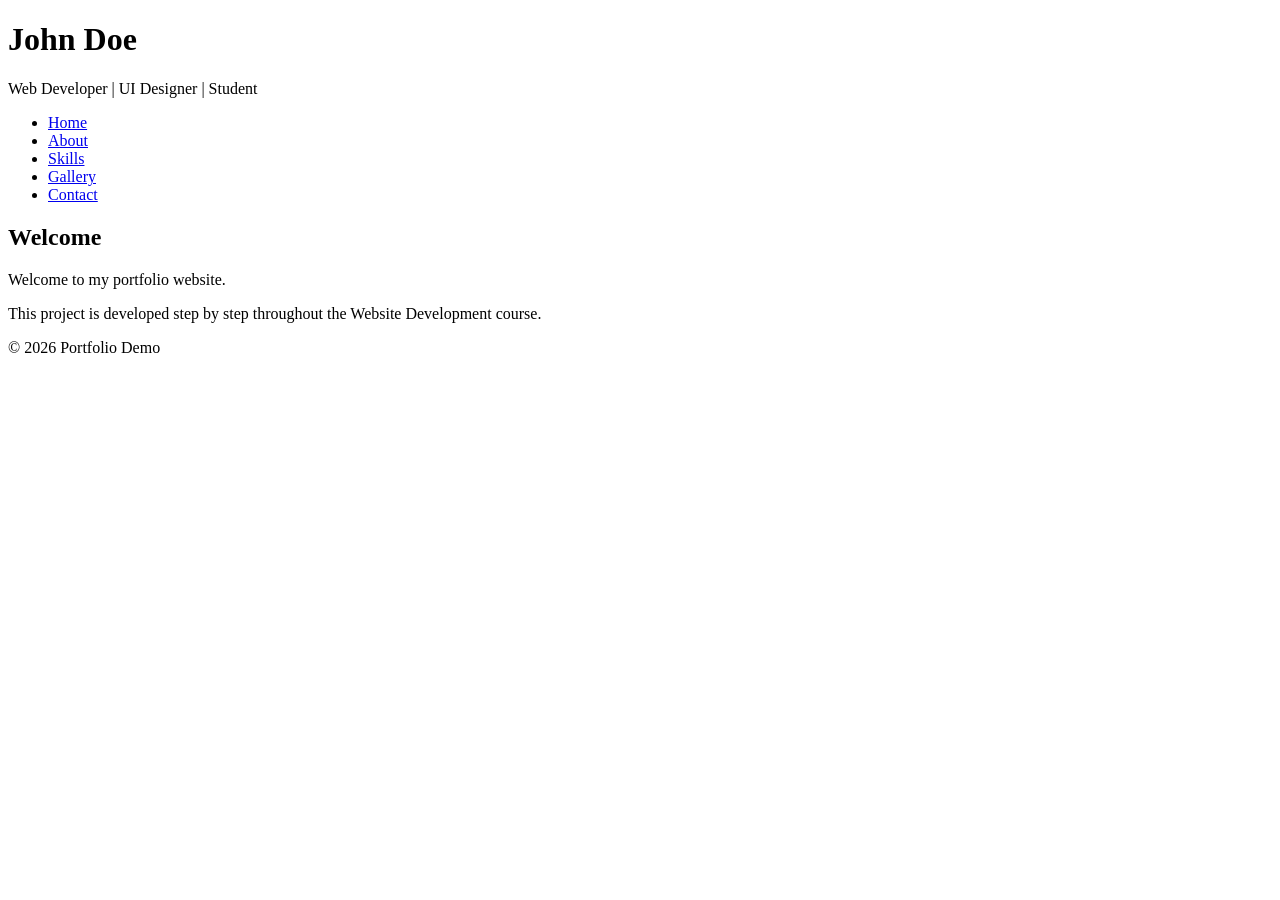
==== about.html @ aa5aa1f5 "add" ====
<!DOCTYPE html>
<html lang="en">

<head>
    <meta charset="UTF-8">
    <meta name="viewport" content="width=device-width, initial-scale=1.0">

    <title>Portfolio Demo</title>

    <link rel="stylesheet" href="css/style.css">
    <link rel="stylesheet" href="css/responsive.css">
</head>

<body>

    <!-- ================= HEADER ================= -->

    <header>

        <h1>John Doe</h1>

        <p>Web Developer | UI Designer | Student</p>

    </header>

    <!-- ================= NAVIGATION ================= -->

    <nav>

        <ul>

            <li><a href="index.html">Home</a></li>

            <li><a href="about.html">About</a></li>

            <li><a href="skills.html">Skills</a></li>

            <li><a href="gallery.html">Gallery</a></li>

            <li><a href="contact.html">Contact</a></li>

        </ul>

    </nav>

    <!-- ================= MAIN ================= -->

    <main>

        <section>

            <h2>Welcome</h2>

            <p>

                Welcome to my portfolio website.

            </p>

            <p>

                This project is developed step by step throughout the Website Development course.

            </p>

        </section>

    </main>

    <!-- ================= FOOTER ================= -->

    <footer>

        <p>

            © 2026 Portfolio Demo

        </p>

    </footer>

    <script src="js/script.js"></script>

</body>

</html>
---- css/responsive.css ----
@media (max-width:768px){

    nav ul{

        flex-direction:column;

    }

}
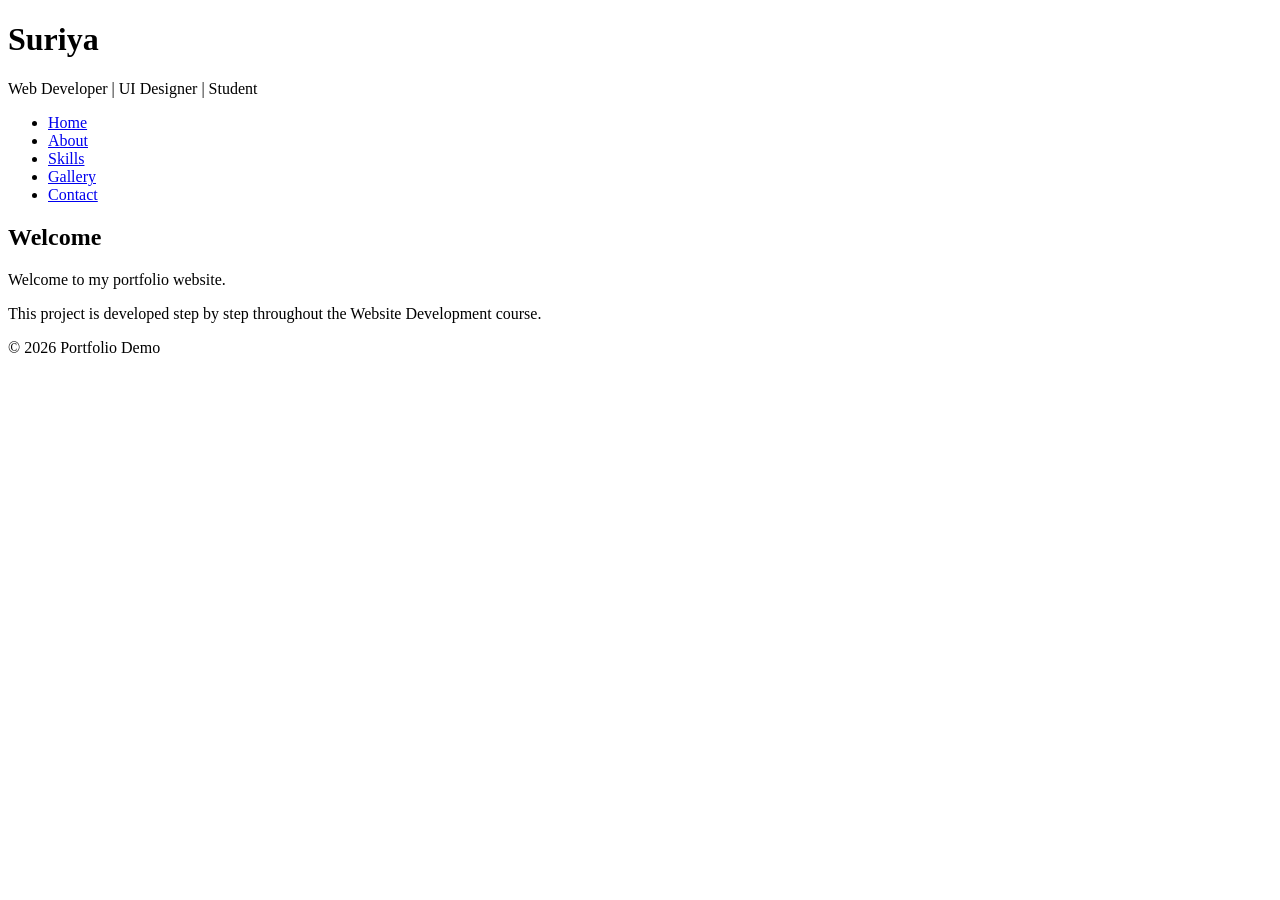
==== commit 9b0646b4: "kk" ====
--- a/about.html
+++ b/about.html
@@ -17,7 +17,7 @@
 
     <header>
 
-        <h1>John Doe</h1>
+        <h1>Suriya</h1>
 
         <p>Web Developer | UI Designer | Student</p>
 
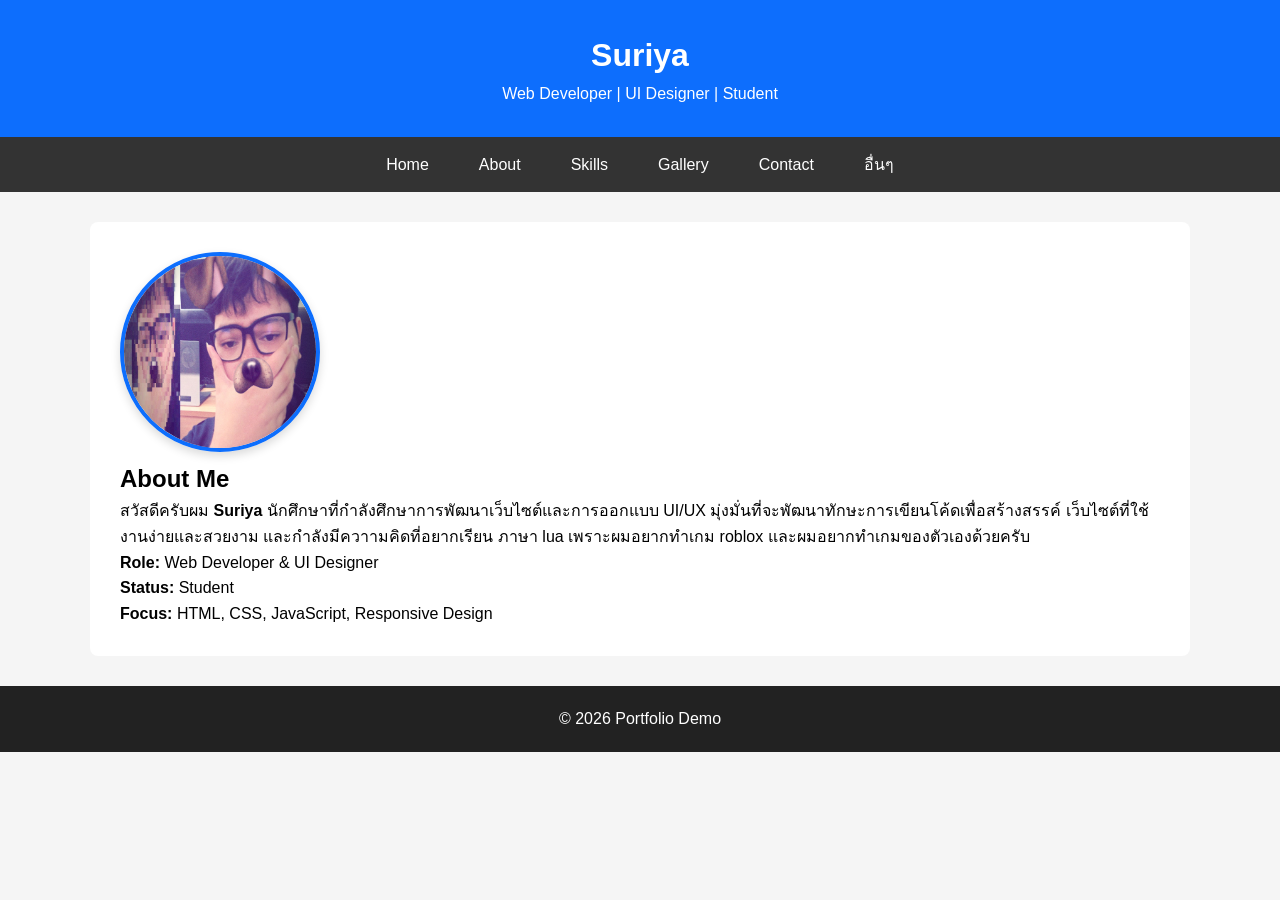
==== commit 9561bae5: "ส่งงาน" ====
--- a/about.html
+++ b/about.html
@@ -39,33 +39,43 @@
 
             <li><a href="contact.html">Contact</a></li>
 
+            <li><a href="other.html">อื่นๆ</a></li>
+   
         </ul>
 
     </nav>
 
     <!-- ================= MAIN ================= -->
 
-    <main>
+<main>
+    <section class="about-container">
+        <!-- ฝั่งรูปโปรไฟล์ -->
+        <div class="about-image">
+            <img src="images/e13ab31546270d310aedca64389d5b10_0.jpeg" alt="Suriya Profile">
+        </div>
 
-        <section>
-
-            <h2>Welcome</h2>
-
+        <!-- ฝั่งรายละเอียดข้อมูล -->
+        <div class="about-content">
+            <h2>About Me</h2>
             <p>
-
-                Welcome to my portfolio website.
-
+                สวัสดีครับผม <strong>Suriya</strong> นักศึกษาที่กำลังศึกษาการพัฒนาเว็บไซต์และการออกแบบ UI/UX 
+                มุ่งมั่นที่จะพัฒนาทักษะการเขียนโค้ดเพื่อสร้างสรรค์ เว็บไซต์ที่ใช้งานง่ายและสวยงาม และกำลังมีควาามคิดที่อยากเรียน ภาษา lua เพราะผมอยากทำเกม roblox และผมอยากทำเกมของตัวเองด้วยครับ   
             </p>
 
-            <p>
-
-                This project is developed step by step throughout the Website Development course.
-
-            </p>
-
-        </section>
-
-    </main>
+            <div class="info-list">
+                <div class="info-item">
+                    <strong>Role:</strong> Web Developer & UI Designer
+                </div>
+                <div class="info-item">
+                    <strong>Status:</strong> Student
+                </div>
+                <div class="info-item">
+                    <strong>Focus:</strong> HTML, CSS, JavaScript, Responsive Design
+                </div>
+            </div>
+        </div>
+    </section>
+</main>
 
     <!-- ================= FOOTER ================= -->
 
--- a/css/style.css
+++ b/css/style.css
@@ -0,0 +1,402 @@
+*{
+    margin:0;
+    padding:0;
+    box-sizing:border-box;
+}
+
+body{
+    font-family:Arial, Helvetica, sans-serif;
+    line-height:1.6;
+    background:#f5f5f5;
+}
+
+header{
+    background:#0d6efd;
+    color:white;
+    padding:30px;
+    text-align:center;
+}
+
+nav{
+    background:#333;
+}
+
+nav ul{
+    display:flex;
+    list-style:none;
+    justify-content:center;
+}
+
+nav li{
+    margin:0;
+}
+
+nav a{
+    color:white;
+    text-decoration:none;
+    display:block;
+    padding:15px 25px;
+}
+
+nav a:hover{
+    background:#555;
+}
+
+.contact-list {
+  list-style: none;
+  padding: 0;
+  display: grid;
+  grid-template-columns: repeat(auto-fit, minmax(220px, 1fr));
+  gap: 15px;
+  margin-top: 20px;
+}
+
+.contact-list li {
+  background: #f8f9fa;
+  border: 1px solid #e0e0e0;
+  border-radius: 10px;
+  padding: 15px;
+  display: flex;
+  align-items: center;
+  gap: 12px;
+  transition: transform 0.2s, box-shadow 0.2s;
+}
+
+.contact-list li:hover {
+  transform: translateY(-3px);
+  box-shadow: 0 4px 12px rgba(0, 0, 0, 0.1);
+}
+
+.contact-list i {
+  font-size: 1.8rem;
+  color: #007bff;
+}
+
+.contact-list div {
+  display: flex;
+  flex-direction: column;
+}
+
+.contact-list a {
+  color: #333;
+  text-decoration: none;
+  font-size: 0.9rem;
+}
+
+.contact-list a:hover {
+  color: #007bff;
+  text-decoration: underline;
+}
+
+iframe {
+  width: 100%;
+  height: 350px;
+  border: none;
+  border-radius: 10px;
+  margin-top: 15px;
+}
+
+main{
+    width:90%;
+    max-width:1100px;
+    margin:30px auto;
+    background:white;
+    padding:30px;
+    border-radius:8px;
+}
+
+footer{
+    background:#222;
+    color:white;
+    text-align:center;
+    padding:20px;
+    margin-top:30px;
+}
+
+/* ===== วางต่อท้ายตรงนี้ ===== */
+.gallery-grid {
+    display: grid;
+    grid-template-columns: repeat(auto-fit, minmax(250px, 1fr));
+    gap: 20px;
+    margin-top: 20px;
+}
+
+.gallery-item {
+    border: 1px solid #e0e0e0;
+    border-radius: 8px;
+    overflow: hidden;
+    text-align: center;
+    padding-bottom: 15px;
+    background: #fff;
+    transition: transform 0.2s, box-shadow 0.2s;
+}
+
+.gallery-item:hover {
+    transform: translateY(-3px);
+    box-shadow: 0 4px 12px rgba(0, 0, 0, 0.1);
+}
+
+.gallery-item img,
+.gallery-item video {
+    width: 100%;
+    height: 200px;
+    object-fit: cover;
+}
+
+.gallery-item h3 {
+    margin-top: 10px;
+    font-size: 1.1rem;
+    color: #333;
+}
+/* ================= QUICK LINKS SECTION ================= */
+.quick-links-grid {
+    display: grid;
+    grid-template-columns: repeat(auto-fit, minmax(220px, 1fr));
+    gap: 20px;
+    margin-top: 25px;
+}
+
+.link-card {
+    background: #ffffff;
+    border: 1px solid #e0e0e0;
+    border-radius: 10px;
+    padding: 20px;
+    display: flex;
+    flex-direction: column;
+    justify-content: space-between;
+    transition: transform 0.2s, box-shadow 0.2s;
+}
+
+.link-card:hover {
+    transform: translateY(-5px);
+    box-shadow: 0 6px 15px rgba(0, 0, 0, 0.1);
+}
+
+.link-card h3 {
+    font-size: 1.2rem;
+    color: #0d6efd;
+    margin-bottom: 8px;
+}
+
+.link-card p {
+    font-size: 0.9rem;
+    color: #666;
+    margin-bottom: 15px;
+    flex-grow: 1;
+}
+
+.btn-link {
+    display: inline-block;
+    text-align: center;
+    background: #0d6efd;
+    color: white;
+    padding: 8px 15px;
+    border-radius: 6px;
+    text-decoration: none;
+    font-size: 0.9rem;
+    font-weight: bold;
+    transition: background 0.2s;
+}
+
+.btn-link:hover {
+    background: #0b5ed7;
+}
+/* ================= SKILLS SECTION ================= */
+.skill-category {
+    margin-top: 25px;
+    margin-bottom: 15px;
+    color: #0d6efd;
+    border-bottom: 2px solid #0d6efd;
+    display: inline-block;
+    padding-bottom: 5px;
+}
+
+.skills-container {
+    display: flex;
+    flex-direction: column;
+    gap: 15px;
+}
+
+.skill-info {
+    display: flex;
+    justify-content: space-between;
+    margin-bottom: 5px;
+    font-weight: bold;
+    color: #333;
+}
+
+.progress-bar {
+    width: 100%;
+    height: 10px;
+    background-color: #e9ecef;
+    border-radius: 5px;
+    overflow: hidden;
+}
+
+.progress {
+    height: 100%;
+    background-color: #0d6efd;
+    border-radius: 5px;
+    transition: width 0.5s ease-in-out;
+}
+
+.tag-container {
+    display: flex;
+    flex-wrap: wrap;
+    gap: 10px;
+    margin-top: 10px;
+}
+
+.skill-tag {
+    background-color: #e7f1ff;
+    color: #0d6efd;
+    padding: 8px 16px;
+    border-radius: 20px;
+    font-size: 0.9rem;
+    font-weight: 500;
+    border: 1px solid #b6d4fe;
+}
+/* คุมขนาดรูปโปรไฟล์ในหน้า About */
+.about-image img {
+    width: 200px;         /* กำหนดความกว้าง */
+    height: 200px;        /* กำหนดความสูง */
+    object-fit: cover;    /* ครอปรูปให้พอดีกรอบโดยไม่เสียสัดส่วน */
+    border-radius: 50%;   /* ปรับรูปเป็นวงกลม (ถ้าต้องการทรงสี่เหลี่ยมตัดมุมให้เปลี่ยนเป็น 12px) */
+    border: 4px solid #0d6efd;
+    box-shadow: 0 4px 10px rgba(0, 0, 0, 0.15);
+}
+/* Responsive Youtube Embed */
+.video-container {
+    position: relative;
+    padding-bottom: 56.25%; /* อัตราส่วน 16:9 */
+    height: 0;
+    overflow: hidden;
+    margin-top: 15px;
+    border-radius: 8px;
+}
+
+.video-container iframe {
+    position: absolute;
+    top: 0;
+    left: 0;
+    width: 100%;
+    height: 100%;
+    border: 0;
+}
+/* ================= INDEX PAGE STYLING ================= */
+
+/* Hero Banner */
+.hero-section {
+    text-align: center;
+    padding: 20px 10px 30px 10px;
+    border-bottom: 1px solid #eee;
+}
+
+.hero-section h2 {
+    font-size: 2rem;
+    color: #0d6efd;
+    margin-bottom: 12px;
+}
+
+.hero-section p {
+    font-size: 1.05rem;
+    color: #555;
+    max-width: 700px;
+    margin: 0 auto;
+    line-height: 1.7;
+}
+
+/* Quick Links Cards Grid */
+.quick-links-section {
+    margin-top: 30px;
+}
+
+.quick-links-section h3 {
+    font-size: 1.4rem;
+    color: #333;
+    margin-bottom: 20px;
+}
+
+.quick-links-grid {
+    display: grid;
+    grid-template-columns: repeat(auto-fit, minmax(200px, 1fr));
+    gap: 18px;
+}
+
+.quick-card {
+    background: #f8f9fa;
+    border: 1px solid #e0e0e0;
+    border-radius: 10px;
+    padding: 20px;
+    text-decoration: none;
+    color: inherit;
+    transition: all 0.25s ease;
+    display: flex;
+    flex-direction: column;
+    align-items: center;
+    text-align: center;
+}
+
+.quick-card:hover {
+    transform: translateY(-5px);
+    background: #ffffff;
+    border-color: #0d6efd;
+    box-shadow: 0 6px 16px rgba(13, 110, 253, 0.15);
+}
+
+.card-icon {
+    font-size: 2rem;
+    margin-bottom: 10px;
+}
+
+.quick-card h4 {
+    color: #0d6efd;
+    font-size: 1.1rem;
+    margin-bottom: 6px;
+}
+
+.quick-card p {
+    font-size: 0.85rem;
+    color: #666;
+    margin: 0;
+}
+
+/* Video Section Card */
+.video-card-section {
+    margin-top: 35px;
+    padding: 25px;
+    background: #ffffff;
+    border: 1px solid #e0e0e0;
+    border-radius: 12px;
+    box-shadow: 0 4px 15px rgba(0, 0, 0, 0.04);
+}
+
+.video-header h3 {
+    color: #0d6efd;
+    font-size: 1.3rem;
+    margin-bottom: 4px;
+}
+
+.video-header p {
+    color: #666;
+    font-size: 0.9rem;
+    margin-bottom: 18px;
+}
+
+.video-wrapper {
+    position: relative;
+    padding-bottom: 56.25%; /* 16:9 Aspect Ratio */
+    height: 0;
+    overflow: hidden;
+    border-radius: 10px;
+    box-shadow: 0 4px 15px rgba(0, 0, 0, 0.1);
+}
+
+.video-wrapper iframe {
+    position: absolute;
+    top: 0;
+    left: 0;
+    width: 100%;
+    height: 100%;
+    border: 0;
+}
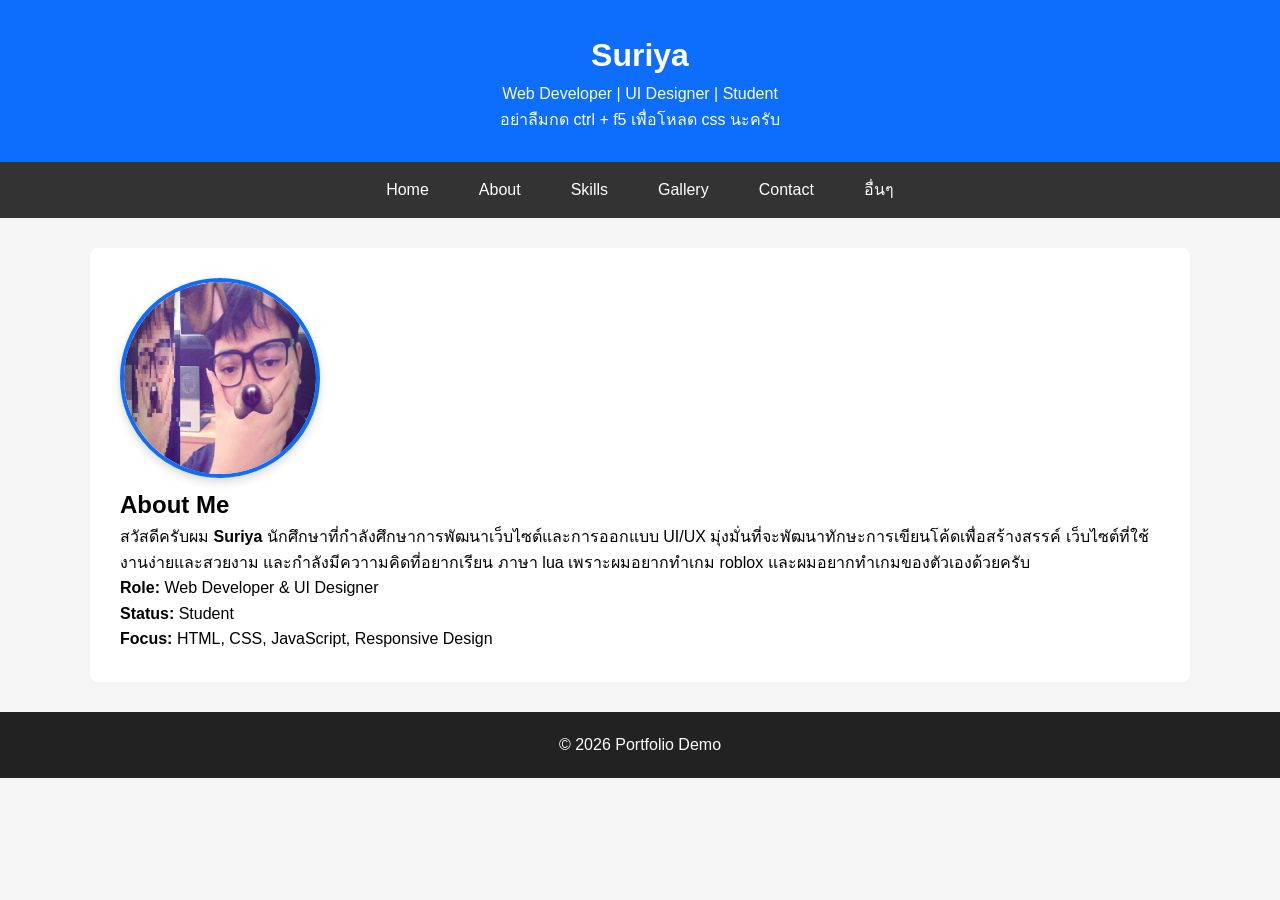
==== commit 7933eb5e: "css bugs fixed by ctrl + f5" ====
--- a/about.html
+++ b/about.html
@@ -14,13 +14,10 @@
 <body>
 
     <!-- ================= HEADER ================= -->
-
     <header>
-
         <h1>Suriya</h1>
-
         <p>Web Developer | UI Designer | Student</p>
-
+        <p><i class="fas fa-info-circle"></i> อย่าลืมกด ctrl + f5 เพื่อโหลด css นะครับ</p>
     </header>
 
     <!-- ================= NAVIGATION ================= -->
